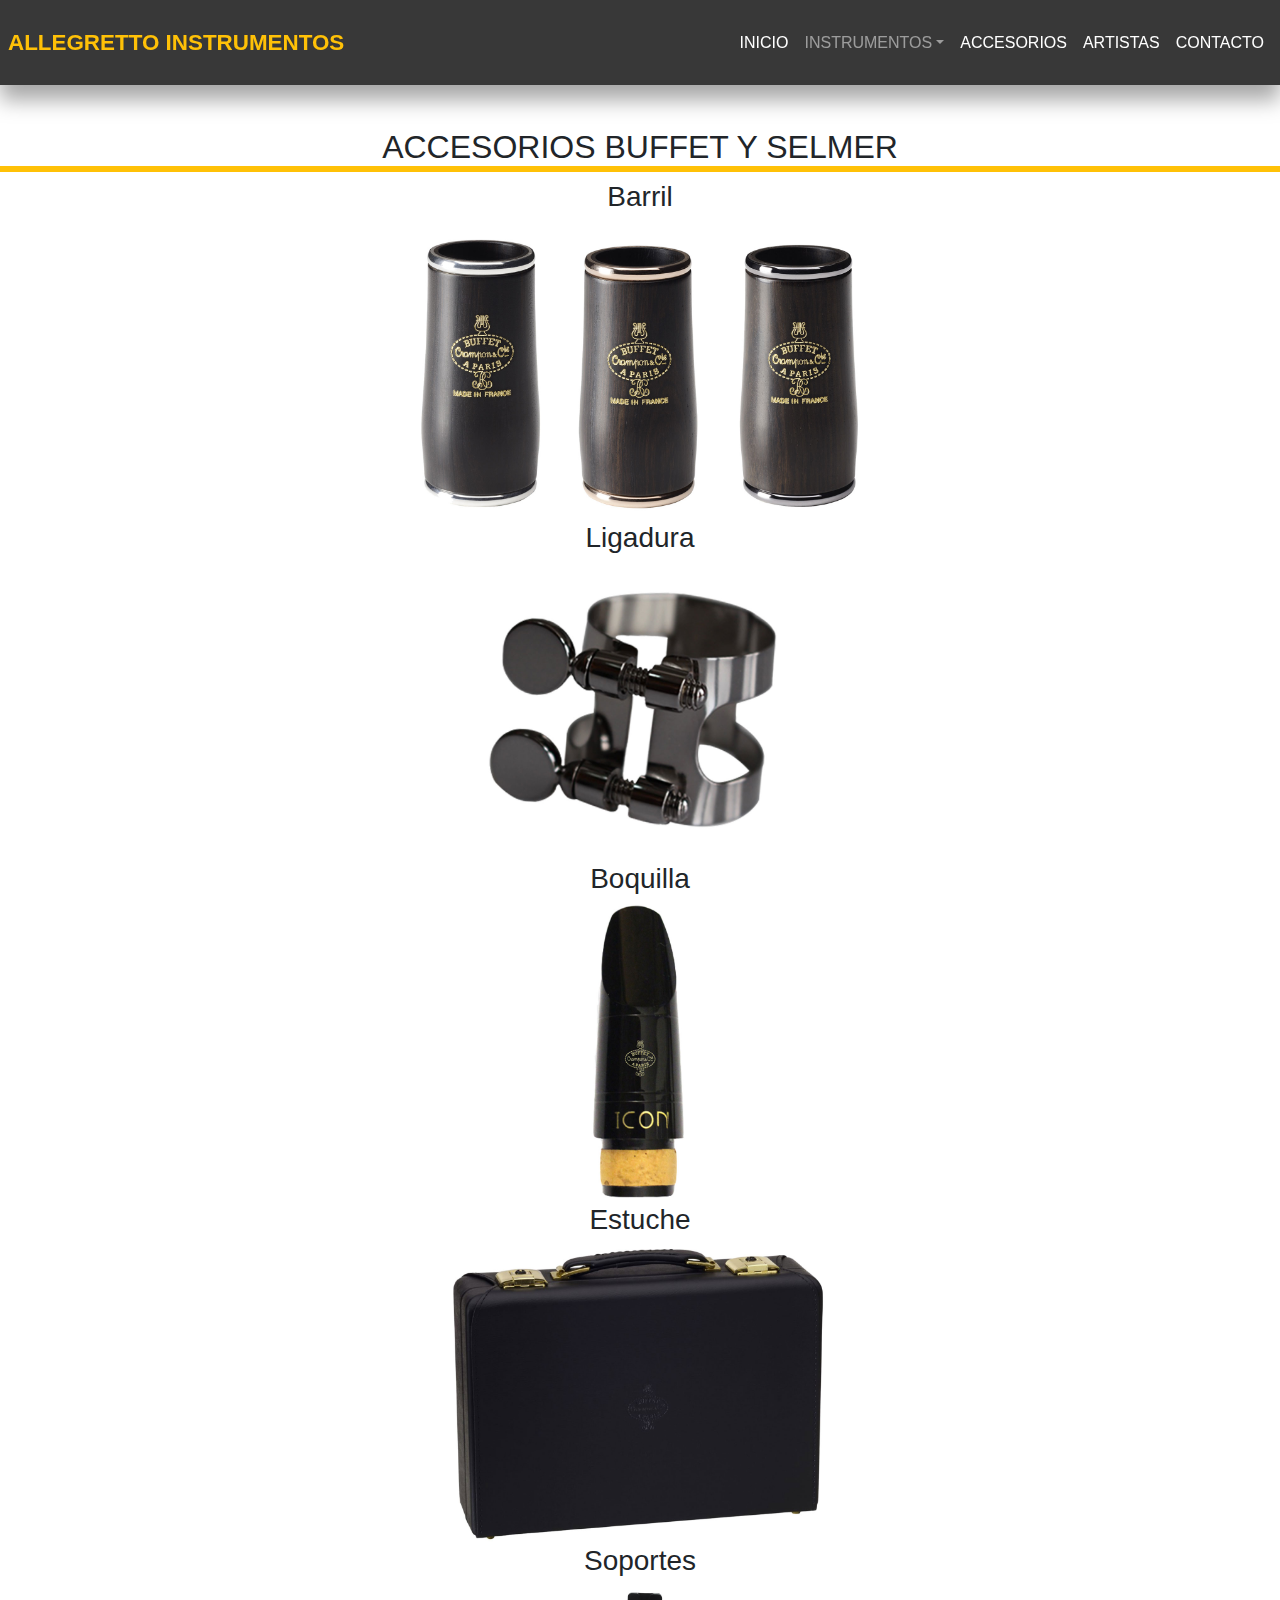
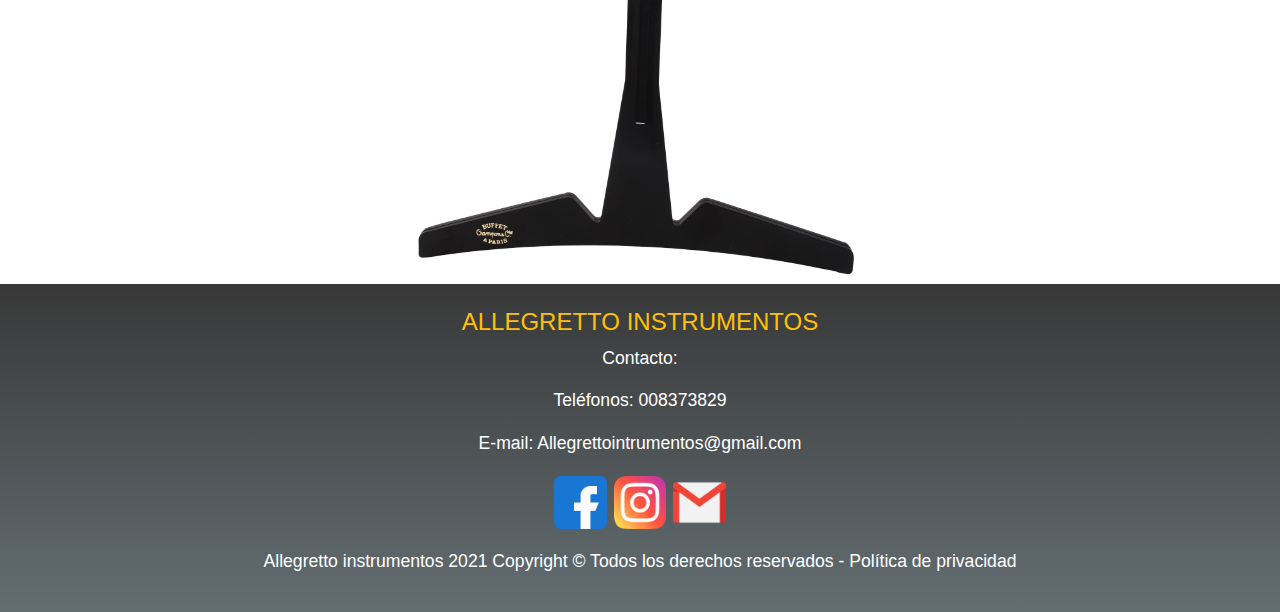
==== views/accesorios.html @ eb8ba669 "agregue los primeros archivos" ====
<!DOCTYPE html>
<html lang="es">
	<head>
		<meta charset="utf-8">
		<meta name="viewport" content="width=device-width, initial-scale=1, shrink-to-fit=no">
		<title>Accesorios - Allegretto</title>
		<meta name="description" content="Allegretto ofrece una variedad de instrumentos de vientos: Clarinetes, Saxofones, clarientes bajos,saxofones altos de marcas de primera calidad, para estudiantes y profesionales">
		<meta name="keywords" content="instrumentos, buffet, buffet crampon, yamaha, selmer, saxofones, clarientes, clarientes bajos, saxofones altos, musica, barriles, accesorios, artistas, Sabine Meyer, Carmen Borregales, Martin Frost, solistas, orquestas, estuches, boquillas">
		<!--bootstrap local-->
		<link rel="stylesheet" href="../assets/bootstrap/css/bootstrap.css">
		<link rel="stylesheet" href="../assets/bootstrap/css/bootstrap.min.css">
		<link rel="stylesheet" href="../assets/css/estilos.css">
		<link rel="stylesheet" href="https://cdnjs.cloudflare.com/ajax/libs/animate.css/4.1.1/animate.min.css"/>
	</head>
	<body>
		<!--nav-->
		<section>
			<header>
				<div class="container-fluid">
					<div class="row">
						<nav class="navbar navbar-expand-lg navbar-dark fixed-top customNav">
						<a href="../index.html" class="nav-bar-brand headerTitle text-decoration-none">ALLEGRETTO INSTRUMENTOS</a>
						<button class="navbar-toggler" type="button" data-toggle="collapse" data-target="#navbarNav" aria-controls="navbarNav" aria-expanded="false" aria-label="Toggle navigation">
							<span class="navbar-toggler-icon"></span>
						</button>
						<div class="collapse navbar-collapse justify-content-lg-end justify-content-xl-end" id="navbarNav">
							<ul class="navbar-nav customMenu">
								<li class="nav-item active"><a href="../index.html" class="nav-link">INICIO</a></li>

								<!-- Dropdown -->
								<li class="nav-item dropdown">
									<a class="nav-link dropdown-toggle" href="#" data-toggle="dropdown">INSTRUMENTOS</a>
										<ul class="dropdown-menu">
											<li><a class="dropdown-item" href="instrumentos.html">CLARINETES</a></li>
										
											<li><a class="dropdown-item" href="saxofones.html">SAXOFONES</a></li>
										</ul>
								<!-- Links -->
								<li class="nav-item active"><a href="accesorios.html" class="nav-link">ACCESORIOS</a></li>
								<li class="nav-item active"><a href="artistas.html" class="nav-link">ARTISTAS</a></li>
								<li class="nav-item active"><a href="contacto.html" class="nav-link">CONTACTO</a></li>		
								</li>		
							</ul>
						</div>	
						</nav>
					</div>	
				</div>
			</header>
		</section>
		<!--nav fin-->

		<section class="accesorios marginTop">
			<h2>ACCESORIOS BUFFET Y SELMER</h2>
			<div class="container">
				<div class="row">
					<div class="col-12 col-sm-12 col-md-12 col-lg-12 col-xl-12">
						<h3>Barril</h3>
						<img src="../assets/img/barrels.jpg" alt="Barriles para clarinetes">
					</div>
					<div class="col-12 col-sm-12 col-md-12 col-lg-12 col-xl-12">
						<h3>Ligadura</h3>
						<img  src="../assets/img/ligature.jpg" alt="Ligadura para clarinete bañada en plata">
					</div>
					<div class="col-12 col-sm-12 col-md-12 col-lg-12 col-xl-12">
						<h3>Boquilla</h3>
						<img  src="../assets/img/boquilla.jpg" alt="Clarinete Divine en si bemol y la, con cuerpo de dalbergia melanoxylon y llaves de plata">
					</div>
					<div class="col-12 col-sm-12 col-md-12 col-lg-12 col-xl-12">
						<h3>Estuche</h3>
						<img src="../assets/img/cases.jpg" alt="Estuche para clarinete de cuero negro">
					</div>
					<div class="col-12 col-sm-12 col-md-12 col-lg-12 col-xl-12">
						<h3>Soportes</h3>
						<img  src="../assets/img/soporte.jpg" alt="Soporte negro para instrumeto">
					</div>
				</div>	
			</div>
		</section>

		<footer class="customFooter pt-4">
			<div class="container">
				<div class="row">
					<div class="col-12 col-sm-12 col-md-12 col-lg-12 col-xl-12"><h4>ALLEGRETTO INSTRUMENTOS</h4></div>
					<div class="col-12 col-sm-12 col-md-12 col-lg-12 col-xl-12"><p>Contacto:</p></div>
					<div class="col-12 col-sm-12 col-md-12 col-lg-12 col-xl-12"><p>Teléfonos: 008373829</p></div>
					<div class="col-12 col-sm-12 col-md-12 col-lg-12 col-xl-12"><p>E-mail: Allegrettointrumentos@gmail.com</p></div>
					<div class="col-12 col-sm-12 col-md-12 col-lg-12 col-xl-12">
						<ul class="customSocial">
							<li><a href=""></a><img class="customIcon" src="../assets/img/facebook.png" alt="ícono de facebook"></a></li>
							<li><a href=""></a><img class="customIcon" src="../assets/img/instagram.png" alt="ícono de instagram"></a></li>
							<li><a href=""></a><img class="customIcon" src="../assets/img/gmail.png" alt="ícono de gmail"></a></li>	
						</ul>
					</div>	
					<div class="col-12 col-sm-12 col-md-12 col-lg-12 col-xl-12"><p>Allegretto instrumentos 2021 Copyright © Todos los derechos reservados - Política de privacidad</p></div>
				</div>
			</div>
		</footer>
		<!--j-Query, luego Popper.jd, luego bootstrap JS -->
		<script src="../assets/bootstrap/js/jquery-3.5.1.slim.min.js"></script>
		<script src="../assets/bootstrap/js/popper.min.js"></script>
		<script src="../assets/bootstrap/js/bootstrap.min.js"></script>	
	</body>
</html>
---- assets/css/estilos.css ----
/*Estilos globales - 1em=16px*/

body {
	margin: 0em;
	font-family: sans-serif;
}
/*comienzo nav*/

.headerTitle {
	font-size: 1.4em;
	font-family: sans-serif;
	font-weight: bold;
	color: #ffc107;
	text-decoration: none;
	line-height: 3.1em;
}

.headerTitle:hover {
	color: yellow;
}

.customNav {
	background-color: #383838;
	opacity: 0.7;
	box-shadow: 0 15px 20px 0 rgb(0 0 0 / 35%);
	padding: 0.5em;
}

.customNav:hover {
	opacity: 1;
}

.customMenu li a:hover {
	background-color: #3d3d3d;
	color:white;
	transition: all .5s;
}

.marginTop {
	margin-top: 8em;
}

.marginContact {
	margin-top: 4em;
}
/*fin nav*/

/*Comienzo carousel*/
/*
.carouselc {
	margin-top: 6em;
}
*/
.carouselCustom h3 {
	font-size: 2.4em;
	font-weight: bold;
}

.verLink {
	font-weight: bold;
}

.verLink:hover {
	font-weight: bold;
	color: black;
	text-decoration: none;
}

/*fin carousel*/

/*comienzo seccion instrumentos*/

.titleInstruCustom {
	color: white;
	font-size: 1.1em;
	text-decoration: none;
	text-transform: uppercase;
	background-color: #383838;
	padding: 1em;

	/*flex*/
	display: flex;
	align-items: center;
	justify-content: center;    
}

.titleInstruCustom:hover {
	color: #ffc107;
}

.customImgInst {
	width: 15em;
    height: 14.7em;
    margin: 3.1em;
    transition: transform 1s;

    /*flex*/
	display: flex;
	flex-direction: row;
	flex-wrap: wrap;
	align-items: center;
	justify-content: center;
}

.customImgInst:hover {
	transform: scaleX(1.2);
}

/*fin seccion instrumentos*/

/*comienzo seccion marcas*/

.titleInstruBrand {
	font-size: 1.2em;
	font-family: sans-serif;
	font-weight: bold;
	color: #ffc107;
	margin: 1em;

	/*flex*/
	display: flex;
    flex-direction: column;
    flex-wrap: wrap;
    align-items: center;
    justify-content: center;
}

.customImgBrand {
	width: 20em;
    height: 10.5em;
}

/*fin seccion marcas*/

/*inicio footer*/

.customFooter {
	font-size: 1.1em;
	font-family: sans-serif;
	text-align: center;
	padding: 1.2em;
	background-color: #383838;
	color: #ffffff;
	margin: auto;

	/*gradiente*/
	background-image: linear-gradient(to bottom, #383838 , #636e72);
}

.customFooter h4 {
	color: #ffc107;
}

.customSocial {
	list-style-type: none;
	padding-inline-start: 0em;
	/*FLEX*/
	display: flex;
    justify-content: center;
}

.customIcon {
	height: 3em;
	margin: 0.2em;
}

.customIcon:hover {
	animation: rotateIn;
	animation-duration: 0.5s;
}

.customSocial li a {
	text-decoration: none;
	color: white;
}
/*inicio footer*/

/*Acá empiezan los estilos de intrumentos y saxofones*/

.instruSection h2{

	/*FLEX*/
	display: flex;
	flex-direction: column;
	align-items: center;
}

.instruSection h3 {
	border-bottom: solid 0.2em #ffc107;
}

.titleSectionClari {
	border-bottom: solid 0.1em #ffc107;
}

.customInstr {
	width: 100%;
	max-width: 99.5em;
	height: auto;

	animation: slideInLeft;
	animation-duration: 3s;
}

/*Acá empiezan los estilos de accesorios*/

.accesorios {
	text-align: center;
}

.accesorios h2{
	border-bottom: solid 0.2em #ffc107;
}

.accesorios img{
	width: 31.2em;
	height: 18.7em;
	margin: auto;
	display: block;

	animation: zoomIn;
	animation-duration: 1s
}

/*Acá empiezan los estilos de artistas*/

.sectionArtist {
	font-size: 1.1em;
	
		/*FLEX*/
	display: flex;
	flex-direction: column;
	flex-wrap: wrap;
	align-items: center;
}

.sectionArtist h3{
	animation: fadeInTopLeft;
	animation-duration: 1s;
}

.customImgArt {
	width: 32.2em;
    height: 21.7em;
}

.customImgArt:hover {
	transform: rotate(2deg);
}

.titleArtist {
    border-bottom: solid 0.3em #ffc107;
    margin: 1em;
    padding: 0em;
}


/*fin estilos de artistas*/

/*Acá empiezan los estilos de contacto*/
.contacto {
	font-size: 1.1em;
	font-family: sans-serif;
	font-weight: bold;
	text-align: center;
	margin: 0.5em;
}

.customContacto {
	border: solid 0.5em #ffc107;
	margin: 1em;
	background: #ffc1092e;
}

.formulario {
	font-size: 1.1em;
	font-family: sans-serif;
	text-align: center;
	margin: 1em;
	border: solid 0.5em #ffc107;
	padding: 1em;
	background: #ffc1092e;

	animation: slideInUp;
	animation-duration: 3s;
}

.formulario legend {
	font-weight: bold;
}

/*Fin estilos de contacto*/
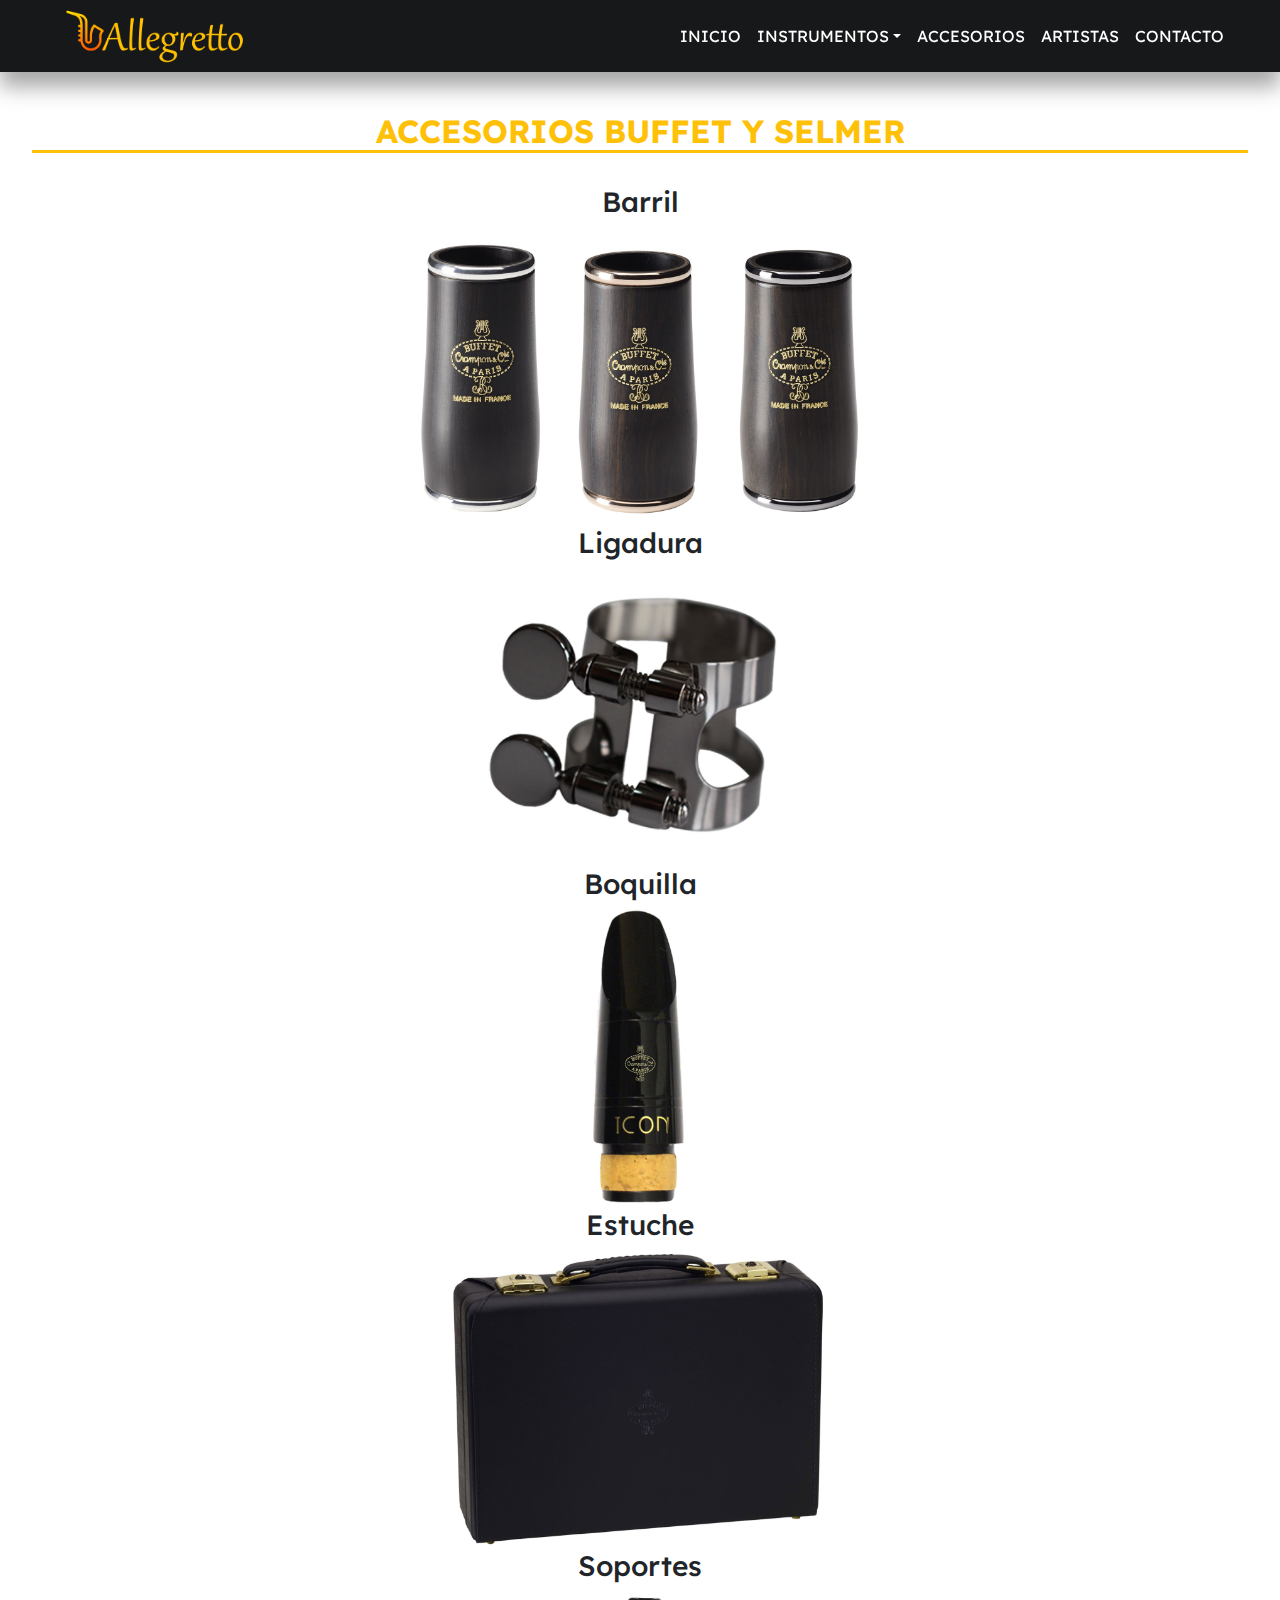
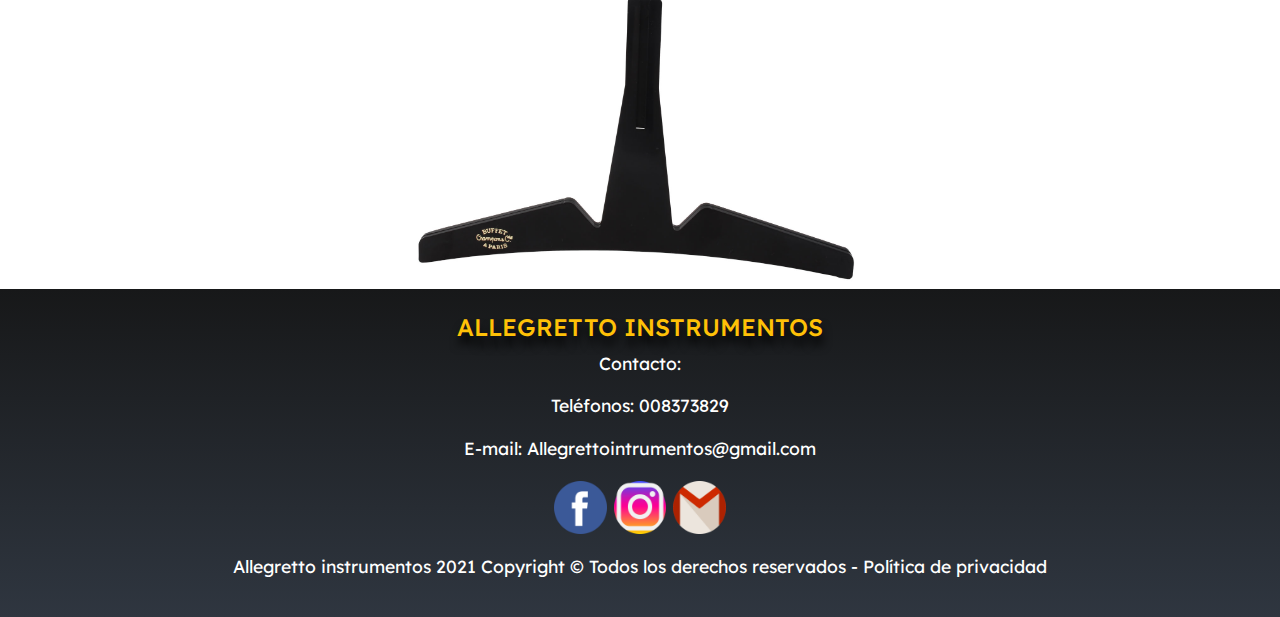
==== commit 517133e5: "proyecto final" ====
--- a/views/accesorios.html
+++ b/views/accesorios.html
@@ -6,9 +6,12 @@
 		<title>Accesorios - Allegretto</title>
 		<meta name="description" content="Allegretto ofrece una variedad de instrumentos de vientos: Clarinetes, Saxofones, clarientes bajos,saxofones altos de marcas de primera calidad, para estudiantes y profesionales">
 		<meta name="keywords" content="instrumentos, buffet, buffet crampon, yamaha, selmer, saxofones, clarientes, clarientes bajos, saxofones altos, musica, barriles, accesorios, artistas, Sabine Meyer, Carmen Borregales, Martin Frost, solistas, orquestas, estuches, boquillas">
+		<link rel="icon" href="../assets/img/icon.png">
 		<!--bootstrap local-->
 		<link rel="stylesheet" href="../assets/bootstrap/css/bootstrap.css">
 		<link rel="stylesheet" href="../assets/bootstrap/css/bootstrap.min.css">
+		<link rel="preconnect" href="https://fonts.gstatic.com">
+		<link href="https://fonts.googleapis.com/css2?family=Lexend:wght@300;400;600&display=swap" rel="stylesheet">		
 		<link rel="stylesheet" href="../assets/css/estilos.css">
 		<link rel="stylesheet" href="https://cdnjs.cloudflare.com/ajax/libs/animate.css/4.1.1/animate.min.css"/>
 	</head>
@@ -18,30 +21,30 @@
 			<header>
 				<div class="container-fluid">
 					<div class="row">
-						<nav class="navbar navbar-expand-lg navbar-dark fixed-top customNav">
-						<a href="../index.html" class="nav-bar-brand headerTitle text-decoration-none">ALLEGRETTO INSTRUMENTOS</a>
-						<button class="navbar-toggler" type="button" data-toggle="collapse" data-target="#navbarNav" aria-controls="navbarNav" aria-expanded="false" aria-label="Toggle navigation">
-							<span class="navbar-toggler-icon"></span>
-						</button>
-						<div class="collapse navbar-collapse justify-content-lg-end justify-content-xl-end" id="navbarNav">
-							<ul class="navbar-nav customMenu">
-								<li class="nav-item active"><a href="../index.html" class="nav-link">INICIO</a></li>
+						<nav class="navbar navbar-expand-lg navbar-dark fixed-top block-one__nav">
+							<a href="../index.html" class="nav-bar-brand"><img class="block-one__logo" src="../assets/img/logo.png" alt="Allegretto"></a>
+							<button class="navbar-toggler" type="button" data-toggle="collapse" data-target="#navbarNav" aria-controls="navbarNav" aria-expanded="false" aria-label="Toggle navigation">
+								<span class="navbar-toggler-icon"></span>
+							</button>
+							<div class="collapse navbar-collapse justify-content-lg-end justify-content-xl-end" id="navbarNav">
+								<ul class="navbar-nav block-one__menu">
+									<li class="nav-item active"><a href="../index.html" class="nav-link">INICIO</a></li>
 
-								<!-- Dropdown -->
-								<li class="nav-item dropdown">
-									<a class="nav-link dropdown-toggle" href="#" data-toggle="dropdown">INSTRUMENTOS</a>
-										<ul class="dropdown-menu">
-											<li><a class="dropdown-item" href="instrumentos.html">CLARINETES</a></li>
-										
-											<li><a class="dropdown-item" href="saxofones.html">SAXOFONES</a></li>
-										</ul>
-								<!-- Links -->
-								<li class="nav-item active"><a href="accesorios.html" class="nav-link">ACCESORIOS</a></li>
-								<li class="nav-item active"><a href="artistas.html" class="nav-link">ARTISTAS</a></li>
-								<li class="nav-item active"><a href="contacto.html" class="nav-link">CONTACTO</a></li>		
-								</li>		
-							</ul>
-						</div>	
+									<!-- Dropdown -->
+									<li class="nav-item dropdown">
+										<a class="nav-link dropdown-toggle text-white" href="#" data-toggle="dropdown">INSTRUMENTOS</a>
+											<ul class="dropdown-menu block-one__sub-menu">
+												<li><a class="dropdown-item" href="clarinetes.html">CLARINETES</a></li>
+											
+												<li><a class="dropdown-item" href="saxofones.html">SAXOFONES</a></li>
+											</ul>
+									<!-- Links -->
+									<li class="nav-item active"><a href="accesorios.html" class="nav-link">ACCESORIOS</a></li>
+									<li class="nav-item active"><a href="artistas.html" class="nav-link">ARTISTAS</a></li>
+									<li class="nav-item active"><a href="contacto.html" class="nav-link">CONTACTO</a></li>		
+									</li>		
+								</ul>
+							</div>	
 						</nav>
 					</div>	
 				</div>
@@ -49,7 +52,7 @@
 		</section>
 		<!--nav fin-->
 
-		<section class="accesorios marginTop">
+		<section class="block-one__accesorios block-one__margin">
 			<h2>ACCESORIOS BUFFET Y SELMER</h2>
 			<div class="container">
 				<div class="row">
@@ -77,24 +80,27 @@
 			</div>
 		</section>
 
-		<footer class="customFooter pt-4">
+		<footer class="block-six__custom-footer pt-4">
 			<div class="container">
 				<div class="row">
-					<div class="col-12 col-sm-12 col-md-12 col-lg-12 col-xl-12"><h4>ALLEGRETTO INSTRUMENTOS</h4></div>
-					<div class="col-12 col-sm-12 col-md-12 col-lg-12 col-xl-12"><p>Contacto:</p></div>
-					<div class="col-12 col-sm-12 col-md-12 col-lg-12 col-xl-12"><p>Teléfonos: 008373829</p></div>
-					<div class="col-12 col-sm-12 col-md-12 col-lg-12 col-xl-12"><p>E-mail: Allegrettointrumentos@gmail.com</p></div>
 					<div class="col-12 col-sm-12 col-md-12 col-lg-12 col-xl-12">
-						<ul class="customSocial">
-							<li><a href=""></a><img class="customIcon" src="../assets/img/facebook.png" alt="ícono de facebook"></a></li>
-							<li><a href=""></a><img class="customIcon" src="../assets/img/instagram.png" alt="ícono de instagram"></a></li>
-							<li><a href=""></a><img class="customIcon" src="../assets/img/gmail.png" alt="ícono de gmail"></a></li>	
+						<h4>Allegretto instrumentos</h4>
+						<p>Contacto:<p>
+						<p>Teléfonos: 008373829</p>
+						<p>E-mail: Allegrettointrumentos@gmail.com</p>
+					</div>		
+					<div class="col-12 col-sm-12 col-md-12 col-lg-12 col-xl-12">
+						<ul class="block-six__custom-social">
+							<li><a href=""></a><img class="block-six__custom-icon" src="../assets/img/facebook.png" alt="ícono de facebook"></a></li>
+							<li><a href=""></a><img class="block-six__custom-icon" src="../assets/img/instagram.png" alt="ícono de instagram"></a></li>
+							<li><a href=""></a><img class="block-six__custom-icon" src="../assets/img/gmail.png" alt="ícono de gmail"></a></li>	
 						</ul>
 					</div>	
 					<div class="col-12 col-sm-12 col-md-12 col-lg-12 col-xl-12"><p>Allegretto instrumentos 2021 Copyright © Todos los derechos reservados - Política de privacidad</p></div>
 				</div>
 			</div>
 		</footer>
+
 		<!--j-Query, luego Popper.jd, luego bootstrap JS -->
 		<script src="../assets/bootstrap/js/jquery-3.5.1.slim.min.js"></script>
 		<script src="../assets/bootstrap/js/popper.min.js"></script>
--- a/assets/css/estilos.css
+++ b/assets/css/estilos.css
@@ -2,120 +2,180 @@
 
 body {
 	margin: 0em;
-	font-family: sans-serif;
+	font-family: 'Lexend', sans-serif;
 }
 /*comienzo nav*/
 
-.headerTitle {
-	font-size: 1.4em;
-	font-family: sans-serif;
-	font-weight: bold;
-	color: #ffc107;
-	text-decoration: none;
-	line-height: 3.1em;
-}
-
-.headerTitle:hover {
-	color: yellow;
-}
-
-.customNav {
-	background-color: #383838;
+.block-one__logo {
+	width: 14em;
+    height: 3.5em
+}
+
+.block-one__nav {
+	color: white;
+	background-color: #171819;
 	opacity: 0.7;
 	box-shadow: 0 15px 20px 0 rgb(0 0 0 / 35%);
-	padding: 0.5em;
-}
-
-.customNav:hover {
+	padding-right: 3em;
+	padding-left: 3em;
+}
+
+.block-one__nav:hover {
 	opacity: 1;
 }
 
-.customMenu li a:hover {
-	background-color: #3d3d3d;
-	color:white;
-	transition: all .5s;
-}
-
-.marginTop {
-	margin-top: 8em;
-}
-
-.marginContact {
+.block-one__menu li a:hover {
+	background-color: #4b4b4b;
+	border-radius: 0.2em;
+	transition: 0.6s;
+}
+
+.block-one__sub-menu{
+	background: #222425;
+}
+
+.block-one__sub-menu li a{
+	color: white;
+}
+
+.block-one__sub-menu li a:hover{
+	color: white;
+	transition: 0.6s;
+}
+
+/*Fin nav*/
+
+/*Comienzo carousel*/
+
+.carousel-item {
+	margin-top: 4.5em;
+}
+
+.block-two__carousel-custom h5{
+	font-size: 2.4em;
+	font-weight: bold;
+}
+
+
+.block-two__carousel-link {
+	font-weight: bold;
+	margin-bottom: 1em;
+}
+
+.block-two__carousel-link:hover {
+	font-weight: bold;
+	color: #130f40;
+	text-decoration: none;
+}
+
+/*Fin carousel*/
+
+/*Comienzo nosotros*/
+.block-three__nosotros {
 	margin-top: 4em;
 }
-/*fin nav*/
-
-/*Comienzo carousel*/
-/*
-.carouselc {
-	margin-top: 6em;
-}
-*/
-.carouselCustom h3 {
+
+.block-three__nosotros p {
+	font-size: 1.2em;
+    margin-bottom: 2em;
+}
+
+.block-three__nosotros .block-three__title {
+	width: 70%;
 	font-size: 2.4em;
-	font-weight: bold;
-}
-
-.verLink {
-	font-weight: bold;
-}
-
-.verLink:hover {
-	font-weight: bold;
-	color: black;
-	text-decoration: none;
-}
-
-/*fin carousel*/
-
-/*comienzo seccion instrumentos*/
-
-.titleInstruCustom {
-	color: white;
-	font-size: 1.1em;
-	text-decoration: none;
-	text-transform: uppercase;
-	background-color: #383838;
-	padding: 1em;
-
-	/*flex*/
+	text-transform: uppercase;
+	display: inline-block;
+	margin-bottom: 1em;
+}
+
+.block-three__subtitle {
+	font-size: 2em;
+	z-index: 2;
+	text-transform: uppercase;
+}
+
+.block-three__subtitle span {
+	color: #ffc107;
+	background-color: white;
+	padding: 0.1em 0em 0.1em 0.1em;
+	z-index: 99;
+	position: relative;
+}
+
+.block-three__subtitle::after {
+	content: "";
+	display: inline-block;
+	height: 0.1em;
+	width: 100%;
+	background:#383838;
+	position: relative;
+	top: -1.5em;
+	z-index: 1;
+}
+
+/*Fin nosotros*/
+
+/*Parallax*/
+
+.block-four__parallax {
+	width: 100%;
+	height: 18em;
+	background-image: linear-gradient(rgba(0, 0, 0, 0.5), rgba(0, 0, 0, 0.5)), url("../img/beethoven.jpg");
+	background-position: center;
+	background-size: cover; 
+	background-attachment: fixed;
+
+}
+
+.block-four__parallax p {
+	height: 100%;
+	width: 100%;
+	padding: 0.6em;
+	margin-top: 1em;
+	font-size: 1.4em;
+	font-style: italic;
+	text-shadow: 0.06em 0.37em 0.3em #000;
+
+	/*FLEX*/
 	display: flex;
 	align-items: center;
-	justify-content: center;    
-}
-
-.titleInstruCustom:hover {
-	color: #ffc107;
-}
-
-.customImgInst {
-	width: 15em;
-    height: 14.7em;
-    margin: 3.1em;
-    transition: transform 1s;
-
-    /*flex*/
-	display: flex;
-	flex-direction: row;
-	flex-wrap: wrap;
-	align-items: center;
 	justify-content: center;
 }
 
-.customImgInst:hover {
-	transform: scaleX(1.2);
-}
-
-/*fin seccion instrumentos*/
+/*Fin Parallax*/
+
+/*comienzo seccion instrumentos*/
+
+.block-five__instru {
+	padding: 3em;    
+}
+
+.block-five__title-instru {
+	margin-top: 4em;
+	font-size: 3.5em;
+	text-shadow: 0.06em 0.37em 0.5em #000;
+	text-transform: uppercase;
+}
+
+.block-five__button-instru {
+	font-size: 1.5em;
+	text-transform: uppercase;
+}
+
+.block-five__button-instru:hover {
+	background: #ffc107;
+}
+
+/*Fin seccion instrumentos*/
 
 /*comienzo seccion marcas*/
 
-.titleInstruBrand {
+.block-five__title-instru-brand {
 	font-size: 1.2em;
-	font-family: sans-serif;
 	font-weight: bold;
 	color: #ffc107;
 	margin: 1em;
+	text-transform: uppercase;
 
 	/*flex*/
 	display: flex;
@@ -125,18 +185,17 @@
     justify-content: center;
 }
 
-.customImgBrand {
+.block-five__img-brand {
 	width: 20em;
     height: 10.5em;
 }
 
-/*fin seccion marcas*/
+/*Fin seccion marcas*/
 
 /*inicio footer*/
 
-.customFooter {
+.block-six__custom-footer {
 	font-size: 1.1em;
-	font-family: sans-serif;
 	text-align: center;
 	padding: 1.2em;
 	background-color: #383838;
@@ -144,14 +203,16 @@
 	margin: auto;
 
 	/*gradiente*/
-	background-image: linear-gradient(to bottom, #383838 , #636e72);
-}
-
-.customFooter h4 {
-	color: #ffc107;
-}
-
-.customSocial {
+	background-image: linear-gradient(to bottom, #171819 , #2f3640);
+}
+
+.block-six__custom-footer h4{
+	color: #ffc107;
+	text-transform: uppercase;
+	text-shadow: 0.06em 0.37em 0.4em #000;
+}
+
+.block-six__custom-social {
 	list-style-type: none;
 	padding-inline-start: 0em;
 	/*FLEX*/
@@ -159,25 +220,35 @@
     justify-content: center;
 }
 
-.customIcon {
+.block-six__custom-social li a {
+	text-decoration: none;
+	color: white;
+}
+
+.block-six__custom-icon {
 	height: 3em;
 	margin: 0.2em;
 }
 
-.customIcon:hover {
+.block-six__custom-icon:hover {
 	animation: rotateIn;
 	animation-duration: 0.5s;
 }
 
-.customSocial li a {
-	text-decoration: none;
-	color: white;
-}
-/*inicio footer*/
+/*Fin footer*/
 
 /*Acá empiezan los estilos de intrumentos y saxofones*/
 
-.instruSection h2{
+.block-one__margin {
+	margin-top: 7em;
+}
+
+.block-one__instru-section h2{
+	font-size: 2em;
+	font-weight: bold;
+	color: #ffc107;
+	margin: 1em;
+	text-transform: uppercase;
 
 	/*FLEX*/
 	display: flex;
@@ -185,15 +256,15 @@
 	align-items: center;
 }
 
-.instruSection h3 {
+.block-one__instru-section h3 {
 	border-bottom: solid 0.2em #ffc107;
 }
 
-.titleSectionClari {
+.block-one__title-clarinet {
 	border-bottom: solid 0.1em #ffc107;
 }
 
-.customInstr {
+.block-one__instrument-custom {
 	width: 100%;
 	max-width: 99.5em;
 	height: auto;
@@ -202,17 +273,27 @@
 	animation-duration: 3s;
 }
 
+/*Fin de estilos de intrumentos y saxofones*/
+
 /*Acá empiezan los estilos de accesorios*/
 
-.accesorios {
+.block-one__accesorios {
 	text-align: center;
 }
 
-.accesorios h2{
-	border-bottom: solid 0.2em #ffc107;
-}
-
-.accesorios img{
+
+.block-one__accesorios h2{
+	border-bottom: solid 0.1em #ffc107;
+	font-size: 2em;
+	font-weight: bold;
+	color: #ffc107;
+	margin: 1em;
+	text-transform: uppercase;
+
+}
+
+
+.block-one__accesorios img{
 	width: 31.2em;
 	height: 18.7em;
 	margin: auto;
@@ -224,7 +305,7 @@
 
 /*Acá empiezan los estilos de artistas*/
 
-.sectionArtist {
+.block-one__section-artists {
 	font-size: 1.1em;
 	
 		/*FLEX*/
@@ -234,59 +315,171 @@
 	align-items: center;
 }
 
-.sectionArtist h3{
+.block-one__section-artists h2 {
+	font-size: 2em;
+	font-weight: bold;
+	color: #ffc107;
+	text-transform: uppercase;
+}
+
+.block-one__section-artists h3{
 	animation: fadeInTopLeft;
 	animation-duration: 1s;
 }
 
-.customImgArt {
-	width: 32.2em;
-    height: 21.7em;
-}
-
-.customImgArt:hover {
-	transform: rotate(2deg);
-}
-
-.titleArtist {
+.block-one__title-artists {
     border-bottom: solid 0.3em #ffc107;
     margin: 1em;
     padding: 0em;
 }
 
-
-/*fin estilos de artistas*/
+.block-one__img-artists {
+	width: 32.2em;
+    height: 21.7em;
+}
+
+/*Fin estilos de artistas*/
 
 /*Acá empiezan los estilos de contacto*/
-.contacto {
+.block-one__margin-contact {
+	margin-top: 4em;
+}
+
+.block-one__contact {
 	font-size: 1.1em;
-	font-family: sans-serif;
 	font-weight: bold;
 	text-align: center;
 	margin: 0.5em;
 }
 
-.customContacto {
+.block-one__contact-custom {
 	border: solid 0.5em #ffc107;
 	margin: 1em;
 	background: #ffc1092e;
 }
 
-.formulario {
+.block-two__form {
 	font-size: 1.1em;
-	font-family: sans-serif;
 	text-align: center;
 	margin: 1em;
 	border: solid 0.5em #ffc107;
 	padding: 1em;
 	background: #ffc1092e;
 
-	animation: slideInUp;
-	animation-duration: 3s;
-}
-
-.formulario legend {
-	font-weight: bold;
-}
-
-/*Fin estilos de contacto*/+	animation: backInLeft;
+	animation-duration: 1s;
+}
+
+.block-two__form legend {
+	font-weight: bold;
+}
+
+/*Fin estilos de contacto*/
+
+@media all and (min-width: 992px) {
+	.navbar .nav-item .dropdown-menu{ display: none; }
+	.navbar .nav-item:hover .nav-link{ color: #fff;  }
+	.navbar .nav-item:hover .dropdown-menu{ display: block; }
+	.navbar .nav-item .dropdown-menu{ margin-top:0; }
+}
+
+
+@media (max-width: 575.98px){
+	.carousel-item {
+		margin-top: 6.5em;
+	}	
+
+	.block-five__instru {
+		padding: 0.1em;    
+	}
+
+	.block-five__title-instru {
+		margin-top: 3.5em;
+		font-size: 1.3em;
+	}
+
+	.block-five__button-instru {
+		font-size: 1em;
+		padding: 0.2em;
+	}
+
+	.block-one__img-artists {
+		width: 15em;
+	    height: 10em;
+	}
+
+
+	.block-one__accesorios img{
+		width: 17em;
+		height: 12em;
+	}
+
+	.block-one__contact-custom {
+		font-size: 0.6em;
+	}
+
+	.block-two__form{
+		font-size: 0.8em;
+	}
+}
+
+@media (min-width: 576px) and (max-width: 767.98px){
+	.block-five__title-instru {
+		margin-top: 1.5em;
+		font-size: 2em;
+	}
+
+	.block-five__button-instru {
+		font-size: 1em;;
+	}
+
+	.block-one__img-artists {
+		width: 19em;
+	    height: 12em;
+	}
+
+	.block-one__accesorios img{
+		width: 20em;
+		height: 12em;
+	}
+
+	.block-one__contact-custom {
+		font-size: 0.6em;
+	}
+
+	.block-two__form{
+		font-size: 0.8em;
+	}
+}
+
+@media (min-width: 768px) and (max-width: 991.98px){
+	.block-five__title-instru {
+		margin-top: 2em;
+		font-size: 2em;
+	}
+
+	.blockfive__button-instru {
+		font-size: 1em;
+	}
+
+	.block-one__img-artists {
+		width: 19em;
+	    height: 12em;
+	}
+}
+
+@media (min-width: 992px) and (max-width: 1199.98px){
+	.block-five__title-instru {
+		margin-top: 4em;
+		font-size: 2em;
+	}
+
+	.block-five__button-instru {
+		font-size: 1em;
+	}
+
+	.block-one__img-artists {
+		width: 19em;
+	    height: 12em;
+	}
+}
